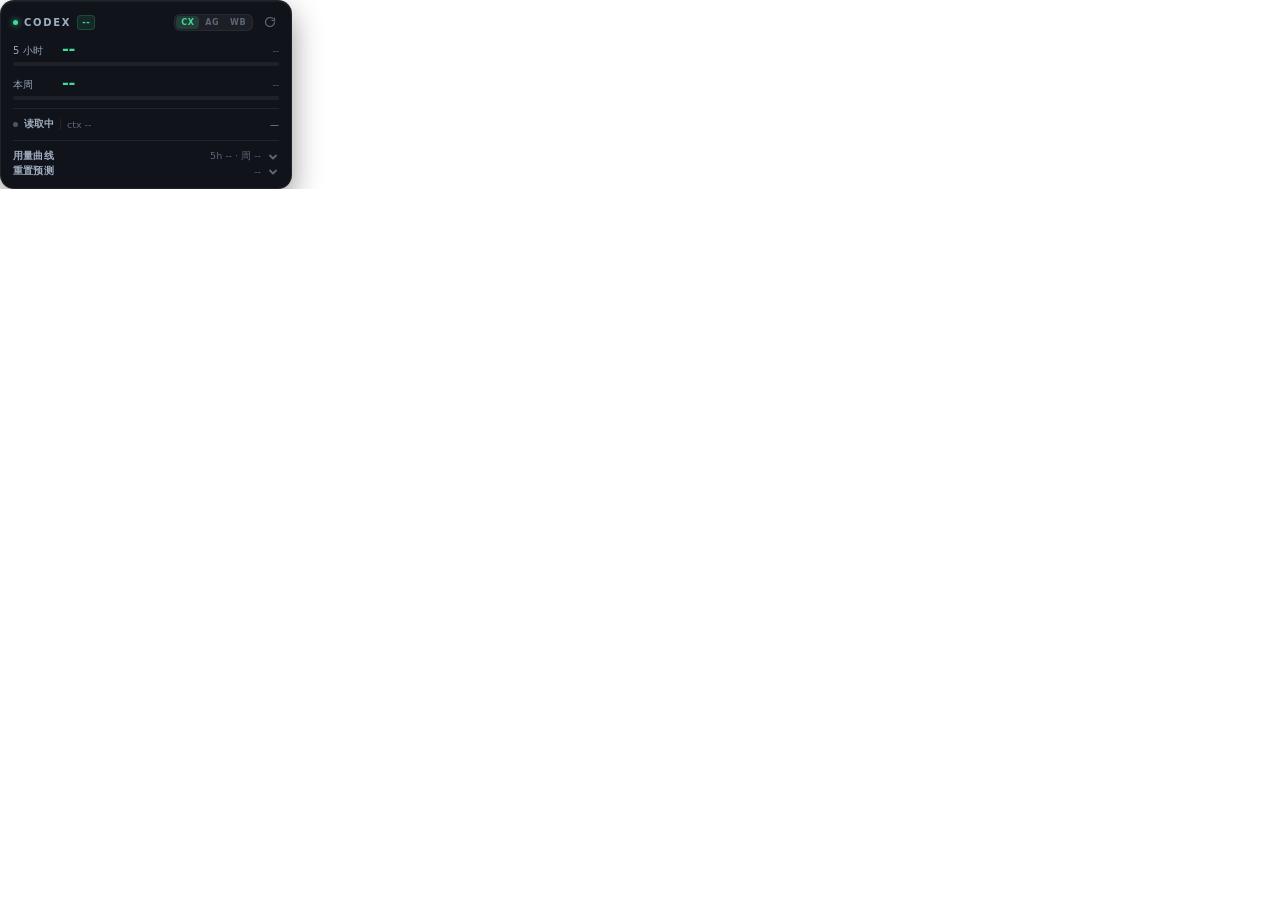
==== renderer/index.html @ 0ca50b6d "feat: initial open-source release of CodexPet desktop companion with multi-platform sync (Codex, Ant" ====
<!DOCTYPE html>
<html lang="zh-CN">
<head>
<meta charset="UTF-8" />
<title>Codex</title>
<link rel="stylesheet" href="style.css" />
</head>
<body>
<div class="app" id="app">

  <div class="donebar" id="doneBar" title="点击切到该 agent">
    <span class="dchk">
      <svg viewBox="0 0 12 12" width="8" height="8" fill="none" stroke="currentColor"
           stroke-width="2.2" stroke-linecap="round" stroke-linejoin="round">
        <path d="M2 6.4 L4.6 9 L10 3.2"/>
      </svg>
    </span>
    <span class="dtxt"><b id="dAgent">CODEX</b><i id="dLabel"></i></span>
    <span class="grow"></span>
    <span class="dmore" id="dMore"></span>
    <span class="dtime" id="dTime">完成</span>
  </div>

  <div class="head" id="drag">
    <span class="dot" id="dot"></span>
    <span class="name" id="brand">CODEX</span>
    <span class="plan" id="plan">PLUS</span>
    <span class="grow"></span>
    <div class="seg" id="seg">
      <button data-mode="codex" class="on">CX</button>
      <button data-mode="antigravity">AG</button>
      <button data-mode="workbuddy">WB</button>
    </div>
    <button class="ico" id="refresh" title="刷新">
      <svg viewBox="0 0 24 24" width="12" height="12" fill="none" stroke="currentColor" stroke-width="2.4" stroke-linecap="round">
        <path d="M21 12a9 9 0 1 1-3.2-6.9"/><path d="M21 4v5h-5"/>
      </svg>
    </button>
  </div>

  <!-- Codex -->
  <div id="viewCodex">
    <div class="metric">
      <div class="mline">
        <span class="lab">5 小时</span>
        <span class="val" id="v5">--</span>
        <span class="sub" id="r5">--</span>
      </div>
      <div class="track"><i id="b5"></i></div>
    </div>

    <div class="metric">
      <div class="mline">
        <span class="lab">本周</span>
        <span class="val" id="vw">--</span>
        <span class="sub" id="rw">--</span>
      </div>
      <div class="track"><i id="bw"></i></div>
    </div>

    <div class="hair"></div>

    <div class="sess">
      <span class="sdot" id="sdot"></span>
      <span class="sstate" id="sstate">读取中</span>
      <span class="sctx" id="sctx">ctx --</span>
      <span class="grow"></span>
      <span class="sname" id="sname">—</span>
    </div>

    <div class="hair"></div>

    <button class="fold" id="foldCurve">
      <span class="flab">用量曲线</span>
      <span class="fsum" id="csum">--</span>
      <svg class="chev" id="chev2" viewBox="0 0 12 12" width="12" height="12" fill="none"
           stroke="currentColor" stroke-width="1.8" stroke-linecap="round" stroke-linejoin="round">
        <path d="M3 4.5 L6 7.5 L9 4.5"/>
      </svg>
    </button>

    <div class="foldbody" id="curveBody">
      <div class="charts">
        <div class="chart">
          <div class="chead"><span>5 小时</span><b id="c5top">--</b></div>
          <canvas id="c5" class="spark"></canvas>
        </div>
        <div class="chart">
          <div class="chead"><span>本周</span><b id="cwtop">--</b></div>
          <canvas id="cw" class="spark"></canvas>
        </div>
      </div>
    </div>

    <button class="fold" id="fold">
      <span class="flab">重置预测</span>
      <span class="fsum" id="fsum">--</span>
      <svg class="chev" id="chev" viewBox="0 0 12 12" width="12" height="12" fill="none"
           stroke="currentColor" stroke-width="1.8" stroke-linecap="round" stroke-linejoin="round">
        <path d="M3 4.5 L6 7.5 L9 4.5"/>
      </svg>
    </button>

    <div class="foldbody" id="foldbody">
      <div class="fgrid">
        <div class="fcell"><b id="p24">--</b><i>24 小时</i></div>
        <div class="fcell"><b id="p48">--</b><i>48 小时</i></div>
        <div class="fcell"><b id="age">--</b><i>距上次重置</i></div>
      </div>
      <div class="fmeta" id="fmeta">数据加载中…</div>
      <div class="fhint" id="fhint"></div>
    </div>
  </div>

  <!-- Antigravity -->
  <div id="viewAg" class="hidden">
    <div id="agList"></div>
    <div class="agfoot" id="agFoot">读取中…</div>
  </div>

  <!-- WorkBuddy -->
  <div id="viewWb" class="hidden">
    <div class="wbmline">
      <span class="wblab">当前模型</span>
      <span class="wbmname" id="wbModel">--</span>
      <span class="grow"></span>
      <span class="wbmmeta" id="wbModelSub"></span>
    </div>
    <div class="metric">
      <div class="mline">
        <span class="lab">今日</span>
        <span class="val wb" id="wbToday">--</span>
        <span class="sub" id="wbTodayReq">--</span>
      </div>
    </div>
    <div class="metric">
      <div class="mline">
        <span class="lab">近 7 天</span>
        <span class="val wb" id="wbWeek">--</span>
        <span class="sub" id="wbWeekReq">--</span>
      </div>
    </div>

    <div class="charts wbcharts">
      <div class="chart">
        <div class="chead"><span>今日每小时</span><b id="wbHTop">--</b></div>
        <canvas id="wbH" class="spark"></canvas>
      </div>
      <div class="chart">
        <div class="chead"><span>近 7 天</span><b id="wbDTop">--</b></div>
        <canvas id="wbD" class="spark"></canvas>
      </div>
    </div>

    <div class="agfoot">
      <span id="wbSess">--</span>
      <span id="wbLast">--</span>
    </div>
  </div>

</div>
<script src="bridge.js"></script>
<script src="app.js"></script>
</body>
</html>
---- renderer/style.css ----
* { margin: 0; padding: 0; box-sizing: border-box; }

:root {
  --green: #3ddc97;
  --amber: #ffb648;
  --red: #ff5c72;
  --text: #e8eef6;
  --muted: #77839a;
  --dim: #5b6679;
  --line: rgba(255, 255, 255, 0.07);
  --card: #10131a;
}

html, body {
  width: 100%;
  background: transparent;
  overflow: hidden;
  font-family: "Segoe UI", "Microsoft YaHei", system-ui, sans-serif;
  -webkit-font-smoothing: antialiased;
  user-select: none;
}

.app {
  position: relative;
  width: 292px;
  border-radius: 14px;
  background: var(--card);
  border: 1px solid var(--line);
  box-shadow: 0 12px 30px rgba(0, 0, 0, 0.42), inset 0 1px 0 rgba(255, 255, 255, 0.05);
  padding: 10px 12px 9px;
  color: var(--text);
  overflow: hidden;
  animation: fade 0.25s ease;
}
@keyframes fade { from { opacity: 0; } to { opacity: 1; } }

/* ---------- 完成提示条 ---------- */
.donebar {
  display: flex;
  align-items: center;
  gap: 5px;
  height: 0;
  opacity: 0;
  overflow: hidden;
  margin-bottom: 0;
  border-radius: 6px;
  padding: 0 5px;
  background: rgba(255, 255, 255, 0.045);
  border: 1px solid transparent;
  cursor: pointer;
  transition: height 0.26s cubic-bezier(0.22, 1, 0.36, 1), opacity 0.2s ease,
              margin-bottom 0.26s, border-color 0.3s;
}
.donebar.show {
  height: 21px;
  opacity: 1;
  margin-bottom: 7px;
  border-color: rgba(255, 255, 255, 0.07);
  background: linear-gradient(90deg, rgba(255, 255, 255, 0.07), rgba(255, 255, 255, 0.025));
}
.donebar .dchk {
  flex: none;
  width: 12px; height: 12px;
  border-radius: 50%;
  display: grid;
  place-items: center;
  color: var(--dc, #3ddc97);
  border: 1px solid var(--dc, #3ddc97);
  box-shadow: 0 0 6px -1px var(--dc, #3ddc97);
}
.donebar.in .dchk { animation: chkpop 0.9s cubic-bezier(0.22, 1.4, 0.36, 1); }
@keyframes chkpop {
  0% { transform: scale(0.5); box-shadow: 0 0 0 0 var(--dc); }
  55% { transform: scale(1.14); box-shadow: 0 0 10px 2px var(--dc); }
  100% { transform: scale(1); box-shadow: 0 0 6px -1px var(--dc); }
}
.donebar .dtxt {
  display: flex;
  align-items: baseline;
  gap: 4px;
  overflow: hidden;
  white-space: nowrap;
  max-width: 216px;
}
.donebar .dtxt b {
  font-size: 8.5px;
  font-weight: 700;
  letter-spacing: 0.7px;
  color: var(--dc, #3ddc97);
}
.donebar .dtxt i {
  font-style: normal;
  font-size: 9px;
  color: #93a2b8;
  overflow: hidden;
  text-overflow: ellipsis;
}
.donebar .dmore {
  font-size: 8px;
  font-weight: 700;
  color: var(--dim);
  background: rgba(255, 255, 255, 0.07);
  border-radius: 4px;
  padding: 0 3px;
  line-height: 11px;
}
.donebar .dtime {
  flex: none;
  font-size: 8px;
  color: var(--dim);
  letter-spacing: 0.3px;
}

/* 卡片随 agent 颜色闪一下（内发光，圆角外沿不会被裁掉） */
.app.flash { animation: cardflash 1.5s ease-out; }
@keyframes cardflash {
  0% {
    box-shadow: inset 0 0 0 1.5px var(--fc),
                inset 0 0 26px -6px var(--fc),
                0 12px 30px rgba(0, 0, 0, 0.42);
  }
  100% {
    box-shadow: inset 0 0 0 1.5px rgba(255, 255, 255, 0),
                inset 0 0 26px -6px rgba(255, 255, 255, 0),
                0 12px 30px rgba(0, 0, 0, 0.42);
  }
}

/* ---------- 头部 ---------- */
.head {
  display: flex;
  align-items: center;
  gap: 6px;
  height: 18px;
  margin-bottom: 8px;
  cursor: grab;
}
.head:active { cursor: grabbing; }

.dot {
  width: 5px; height: 5px;
  border-radius: 50%;
  background: var(--green);
  box-shadow: 0 0 6px var(--green);
  transition: background 0.4s, box-shadow 0.4s;
}
.name {
  font-size: 10px;
  font-weight: 700;
  letter-spacing: 1.7px;
  color: #9fadc2;
}
.plan {
  font-size: 8.5px;
  font-weight: 700;
  letter-spacing: 0.5px;
  color: var(--green);
  background: rgba(61, 220, 151, 0.1);
  border: 1px solid rgba(61, 220, 151, 0.2);
  padding: 0 4px;
  border-radius: 4px;
  line-height: 13px;
  text-transform: uppercase;
}
.grow { flex: 1; }

.ico {
  width: 18px; height: 18px;
  display: grid;
  place-items: center;
  background: transparent;
  border: none;
  border-radius: 5px;
  color: var(--dim);
  cursor: pointer;
  transition: color 0.2s, background 0.2s;
}
.ico:hover { color: #d5dfec; background: rgba(255, 255, 255, 0.07); }
.ico.spin svg { animation: spin 0.8s linear infinite; }
@keyframes spin { to { transform: rotate(360deg); } }

/* ---------- 额度 ---------- */
.metric { margin-bottom: 7px; }

.mline {
  display: flex;
  align-items: baseline;
  gap: 7px;
  margin-bottom: 4px;
}
.lab {
  font-size: 10px;
  color: #98a5ba;
  letter-spacing: 0.2px;
  width: 42px;
}
.val {
  font-size: 16.5px;
  font-weight: 700;
  letter-spacing: -0.3px;
  font-variant-numeric: tabular-nums;
  min-width: 42px;
  color: var(--green);
  transition: color 0.4s;
}
.val small { font-size: 9.5px; font-weight: 600; color: var(--dim); margin-left: 1px; }
.sub {
  flex: 1;
  text-align: right;
  font-size: 9px;
  color: var(--dim);
  font-variant-numeric: tabular-nums;
}

.track {
  height: 4px;
  border-radius: 2px;
  background: rgba(255, 255, 255, 0.06);
  overflow: hidden;
}
.track i {
  display: block;
  height: 100%;
  width: 0%;
  border-radius: 2px;
  background: var(--green);
  transition: width 0.8s cubic-bezier(0.22, 1, 0.36, 1), background 0.4s;
}
.track i.warn { background: var(--amber); }
.track i.crit { background: var(--red); }

/* ---------- 分隔 ---------- */
.hair {
  height: 1px;
  background: var(--line);
  margin: 8px 0;
}

/* ---------- 会话 ---------- */
.sess {
  display: flex;
  align-items: center;
  gap: 6px;
  height: 15px;
  font-size: 9.5px;
}
.sdot {
  width: 5px; height: 5px;
  border-radius: 50%;
  background: #4a5568;
  flex: none;
}
.sdot.on {
  background: var(--green);
  box-shadow: 0 0 6px var(--green);
  animation: pulse 1.6s ease-in-out infinite;
}
@keyframes pulse { 0%, 100% { opacity: 1; } 50% { opacity: 0.45; } }

.sstate { color: #a4b1c5; font-weight: 600; }
.sctx {
  color: var(--dim);
  font-variant-numeric: tabular-nums;
  border-left: 1px solid var(--line);
  padding-left: 6px;
}
.sname {
  color: #93a2b8;
  font-size: 9px;
  max-width: 176px;
  overflow: hidden;
  text-overflow: ellipsis;
  white-space: nowrap;
}
.sname .smain { color: #8b9ab0; }
.sname .ssep { color: #47515f; }
.sname .ssub { color: #6a7a90; }
/* 运行中：高亮绿色；空闲：灰蓝 */
.sname .smain.on { color: var(--green); text-shadow: 0 0 8px rgba(61, 220, 151, 0.4); animation: pulse 1.8s ease-in-out infinite; }
.sname .ssub.on { color: #6ea8ff; text-shadow: 0 0 8px rgba(110, 168, 255, 0.4); animation: pulse 1.8s ease-in-out infinite; }

/* ---------- 折叠区 ---------- */
.fold {
  display: flex;
  align-items: center;
  gap: 6px;
  width: 100%;
  background: transparent;
  border: none;
  padding: 0;
  height: 15px;
  color: var(--text);
  cursor: pointer;
  font-family: inherit;
}
.fold .flab {
  font-size: 9.5px;
  color: #a4b1c5;
  font-weight: 600;
  letter-spacing: 0.2px;
}
.fsum {
  flex: 1;
  text-align: right;
  font-size: 9.5px;
  color: var(--dim);
  font-variant-numeric: tabular-nums;
}
.chev {
  color: var(--dim);
  transition: transform 0.25s ease;
}
.chev.open { transform: rotate(180deg); }

.foldbody {
  display: none;
  padding-top: 9px;
}
.foldbody.open { display: block; }

.fgrid {
  display: flex;
  gap: 6px;
  margin-bottom: 7px;
}.fcell {
  flex: 1;
  background: rgba(255, 255, 255, 0.035);
  border: 1px solid var(--line);
  border-radius: 7px;
  padding: 5px 0 4px;
  text-align: center;
}
.fcell b {
  display: block;
  font-size: 15px;
  font-weight: 700;
  color: var(--amber);
  font-variant-numeric: tabular-nums;
  letter-spacing: -0.2px;
  line-height: 17px;
}
.fcell i {
  display: block;
  font-style: normal;
  font-size: 8px;
  color: var(--dim);
  letter-spacing: 0.2px;
}

.fmeta {
  font-size: 8.5px;
  color: var(--dim);
  line-height: 13px;
  font-variant-numeric: tabular-nums;
}
.fhint {
  font-size: 8.5px;
  color: #6d7a8e;
  line-height: 13px;
  margin-top: 2px;
  display: none;
}
.fhint.show { display: block; }

/* ---------- 模式切换 ---------- */
.seg {
  display: flex;
  align-items: center;
  gap: 1px;
  padding: 1px;
  border-radius: 6px;
  background: rgba(255, 255, 255, 0.05);
  border: 1px solid rgba(255, 255, 255, 0.06);
  margin-right: 2px;
}
.seg button {
  position: relative;
  border: none;
  background: transparent;
  color: #5b6679;
  font-family: inherit;
  font-size: 8px;
  font-weight: 700;
  letter-spacing: 0.5px;
  line-height: 11px;
  padding: 1px 5px;
  border-radius: 4px;
  cursor: pointer;
  transition: color 0.18s, background 0.18s;
}
.seg button:hover { color: #9aa8ba; }
.seg button.on {
  background: rgba(61, 220, 151, 0.16);
  color: var(--green);
}
body.ag .seg button.on {
  background: rgba(91, 157, 255, 0.18);
  color: #5b9dff;
}
body.ag .plan {
  color: #5b9dff;
  background: rgba(91, 157, 255, 0.1);
  border-color: rgba(91, 157, 255, 0.22);
}
body.ag .dot {
  background: #5b9dff;
  box-shadow: 0 0 6px #5b9dff;
}

.hidden { display: none !important; }

/* ---------- Antigravity ---------- */
#viewAg .metric { margin-bottom: 8px; }

.mline.ag {
  gap: 0;
  margin-bottom: 5px;
}
.agname {
  width: auto;
  flex: 0 1 auto;
  max-width: 122px;
  overflow: hidden;
  text-overflow: ellipsis;
  white-space: nowrap;
  font-size: 10px;
  color: #a9b6ca;
}
.agval {
  font-size: 13.5px;
  min-width: 34px;
  text-align: right;
  margin-left: 4px;
}
.agval small { font-size: 9px; }
.agsub {
  flex: none;
  width: 58px;
  text-align: right;
  font-size: 8.5px;
  margin-left: 2px;
}
/* 分组标题：Gemini / Claude 与 GPT */
.aggrp { margin-bottom: 9px; }
.aggrp:last-child { margin-bottom: 2px; }
.aggh {
  font-size: 8.5px;
  letter-spacing: 0.6px;
  text-transform: uppercase;
  color: #5d6b80;
  margin-bottom: 3px;
  overflow: hidden;
  text-overflow: ellipsis;
  white-space: nowrap;
}
.aggrp .mline.ag { margin-bottom: 3px; }
.aggrp .lab.agname { width: 16px; max-width: 16px; }

#viewAg .track i { background: #5b9dff; }
#viewAg .track i.warn { background: var(--amber); }
#viewAg .track i.crit { background: var(--red); }

.agfoot {
  margin-top: 2px;
  padding-top: 7px;
  border-top: 1px solid var(--line);
  font-size: 8.5px;
  color: var(--dim);
  font-variant-numeric: tabular-nums;
  display: flex;
  justify-content: space-between;
  gap: 8px;
}
.agfoot b { color: #8f9db2; font-weight: 600; }
.agerr {
  font-size: 9.5px;
  color: #7b8798;
  line-height: 15px;
  padding: 16px 2px 0;
}
.agerr span { color: #5b9dff; }

/* ---------- 曲线 ---------- */
.charts {
  display: flex;
  gap: 6px;
  margin: 2px 0 1px;
}
.chart {
  flex: 1;
  min-width: 0;
  background: rgba(255, 255, 255, 0.032);
  border: 1px solid var(--line);
  border-radius: 8px;
  padding: 4px 5px 3px;
}
.chead {
  display: flex;
  justify-content: space-between;
  align-items: baseline;
  font-size: 8px;
  color: var(--dim);
  letter-spacing: 0.2px;
  margin-bottom: 2px;
}
.chead b {
  font-size: 8.5px;
  font-weight: 600;
  color: #9aa8ba;
  font-variant-numeric: tabular-nums;
}
canvas.spark {
  display: block;
  width: 100%;
  height: 34px;
}

/* ---------- WorkBuddy ---------- */
.wbcharts { margin-top: 3px; }
.val.wb { color: #a78bfa; }
body.wb .plan {
  color: #a78bfa;
  background: rgba(167, 139, 250, 0.1);
  border-color: rgba(167, 139, 250, 0.22);
}
body.wb .dot {
  background: #a78bfa;
  box-shadow: 0 0 6px #a78bfa;
}
body.wb .seg button.on {
  background: rgba(167, 139, 250, 0.18);
  color: #a78bfa;
}
body.wb #viewWb .metric { margin-bottom: 6px; }
body.wb .name { letter-spacing: 0.9px; font-size: 9.5px; }

/* ---------- WorkBuddy 当前模型 ---------- */
.wbmline {
  display: flex;
  align-items: baseline;
  gap: 6px;
  margin-bottom: 8px;
  padding-bottom: 7px;
  border-bottom: 1px solid var(--line);
}
.wblab {
  font-size: 9px;
  color: #7b8798;
  letter-spacing: 0.3px;
}
.wbmname {
  font-size: 11px;
  font-weight: 600;
  color: #9aa7bb;
  max-width: 150px;
  overflow: hidden;
  text-overflow: ellipsis;
  white-space: nowrap;
}
.wbmname.on {
  color: var(--green);
  text-shadow: 0 0 8px rgba(61, 220, 151, 0.35);
  animation: pulse 1.8s ease-in-out infinite;
}
.wbmmeta {
  font-size: 8.5px;
  color: var(--dim);
  white-space: nowrap;
}
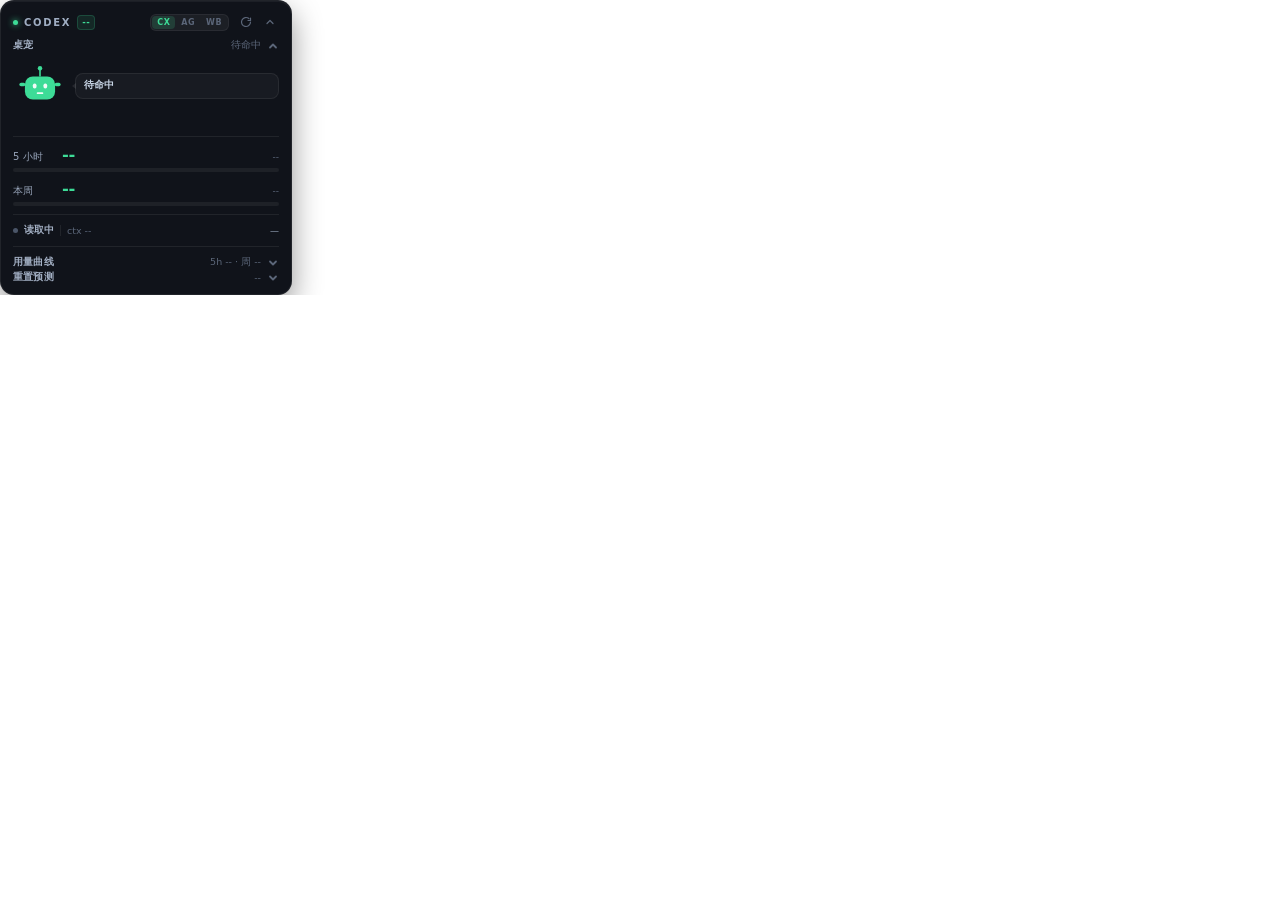
==== commit eb0d594c: "feat: add interactive pet robot, activity heatmap, monthly token trends, and dark menu - Add SVG des" ====
--- a/renderer/index.html
+++ b/renderer/index.html
@@ -8,7 +8,7 @@
 <body>
 <div class="app" id="app">
 
-  <div class="donebar" id="doneBar" title="点击切到该 agent">
+  <div class="donebar" id="doneBar" title="单击切到该 agent · 双击打开会话文件">
     <span class="dchk">
       <svg viewBox="0 0 12 12" width="8" height="8" fill="none" stroke="currentColor"
            stroke-width="2.2" stroke-linecap="round" stroke-linejoin="round">
@@ -25,6 +25,7 @@
     <span class="dot" id="dot"></span>
     <span class="name" id="brand">CODEX</span>
     <span class="plan" id="plan">PLUS</span>
+    <span class="csum2" id="csum2"></span>
     <span class="grow"></span>
     <div class="seg" id="seg">
       <button data-mode="codex" class="on">CX</button>
@@ -36,7 +37,59 @@
         <path d="M21 12a9 9 0 1 1-3.2-6.9"/><path d="M21 4v5h-5"/>
       </svg>
     </button>
-  </div>
+    <button class="ico" id="collapse" title="折叠 / 展开">
+      <svg viewBox="0 0 24 24" width="12" height="12" fill="none" stroke="currentColor" stroke-width="2.4" stroke-linecap="round" stroke-linejoin="round">
+        <path d="M6 15l6-6 6 6"/>
+      </svg>
+    </button>
+  </div>
+
+  <!-- 桌宠小人（可以折叠） -->
+  <button class="fold petfold" id="foldPet">
+    <span class="flab">桌宠</span>
+    <span class="fsum" id="petSum">待命</span>
+    <svg class="chev" id="chevPet" viewBox="0 0 12 12" width="12" height="12" fill="none"
+         stroke="currentColor" stroke-width="1.8" stroke-linecap="round" stroke-linejoin="round">
+      <path d="M3 4.5 L6 7.5 L9 4.5"/>
+    </svg>
+  </button>
+  <div class="foldbody open petbody" id="petBody">
+  <div class="petstrip" id="petStrip" data-state="idle" title="点我一下">
+    <svg class="petsvg" viewBox="0 0 68 62" aria-hidden="true">
+      <g class="pbob">
+        <line class="pwire" x1="34" y1="19" x2="34" y2="11"/>
+        <circle class="ptip" cx="34" cy="8.6" r="2.8"/>
+        <rect class="pbody" x="15" y="19" width="38" height="29" rx="10"/>
+
+        <rect class="peye" x="25" y="28" width="4.6" height="6" rx="2.2"/>
+        <rect class="peye" x="38.4" y="28" width="4.6" height="6" rx="2.2"/>
+        <path class="pmouth" d="M31 40 h6"/>
+        <path class="psmile" d="M30 39 q4 4.4 8 0"/>
+        <path class="psad" d="M24.4 28 l3.6 3 l-3.6 3"/>
+        <path class="psad" d="M43.6 28 l-3.6 3 l3.6 3"/>
+        <circle class="pblush" cx="23.6" cy="36.4" r="2.7"/>
+        <circle class="pblush" cx="44.4" cy="36.4" r="2.7"/>
+
+        <rect class="parm al" x="8" y="27" width="7.5" height="4.4" rx="2.2"/>
+        <rect class="parm ar" x="52.5" y="27" width="7.5" height="4.4" rx="2.2"/>
+        <rect class="pkeys" x="20" y="50" width="28" height="4" rx="2"/>
+
+        <path class="psweat" d="M50.5 12.5 q4.4 6.6 0 9 q-4.4 -2.4 0 -9"/>
+        <circle class="pbadge" cx="53" cy="13" r="7"/>
+        <path class="ptick" d="M50 13 l2.4 2.6 l4.4 -5.2"/>
+      </g>
+    </svg>
+    <!-- 深夜打瞌睡时头顶冒的 zzz -->
+    <span class="pzzz" aria-hidden="true"><i>z</i><i>z</i><i>z</i></span>
+    <!-- 连续工作两小时递的咖啡 -->
+    <span class="pcup" aria-hidden="true"><i class="psteam"></i></span>
+    <div class="pettalk">
+      <b id="petSay">待命</b>
+      <span id="petSub"></span>
+    </div>
+  </div>
+  </div>
+  <div class="hair"></div>
 
   <!-- Codex -->
   <div id="viewCodex">
@@ -68,6 +121,8 @@
       <span class="sname" id="sname">—</span>
     </div>
 
+    <div class="skillrow" id="skCodex"></div>
+
     <div class="hair"></div>
 
     <button class="fold" id="foldCurve">
@@ -85,9 +140,43 @@
           <div class="chead"><span>5 小时</span><b id="c5top">--</b></div>
           <canvas id="c5" class="spark"></canvas>
         </div>
-        <div class="chart">
-          <div class="chead"><span>本周</span><b id="cwtop">--</b></div>
+        <div class="chart" title="本周从周一 09:00 起算">
+          <div class="chead"><span>本周·周一9点</span><b id="cwtop">--</b></div>
           <canvas id="cw" class="spark"></canvas>
+        </div>
+      </div>
+      <button class="fold sub" id="foldMonth">
+        <span class="flab">本月 Token</span>
+        <span class="fsum" id="mosum">--</span>
+        <svg class="chev" id="chev3" viewBox="0 0 12 12" width="12" height="12" fill="none"
+             stroke="currentColor" stroke-width="1.8" stroke-linecap="round" stroke-linejoin="round">
+          <path d="M3 4.5 L6 7.5 L9 4.5"/>
+        </svg>
+      </button>
+      <div class="foldbody sub" id="monthBody">
+        <div class="chart" title="每月 5 号起累计用掉的 token">
+          <div class="chead"><span>本月·5 号起 Token</span><b id="cmotop">--</b></div>
+          <canvas id="cmo" class="spark"></canvas>
+        </div>
+      </div>
+
+      <button class="fold sub" id="foldHeat">
+        <span class="flab">活跃热力图</span>
+        <span class="fsum" id="heatsum">--</span>
+        <svg class="chev" id="chev4" viewBox="0 0 12 12" width="12" height="12" fill="none"
+             stroke="currentColor" stroke-width="1.8" stroke-linecap="round" stroke-linejoin="round">
+          <path d="M3 4.5 L6 7.5 L9 4.5"/>
+        </svg>
+      </button>
+      <div class="foldbody sub" id="heatBody">
+        <div class="heatwrap">
+          <div class="heat" id="heat"></div>
+          <div class="heataxis"><span id="heatFrom">--</span><span>每列一天 · 每行一小时</span><span id="heatTo">--</span></div>
+        </div>
+        <div class="heatfoot">
+          <span id="heatPeak">--</span>
+          <span class="grow"></span>
+          <span id="heatTotal">--</span>
         </div>
       </div>
     </div>
@@ -126,6 +215,7 @@
       <span class="grow"></span>
       <span class="wbmmeta" id="wbModelSub"></span>
     </div>
+    <div class="skillrow" id="skWb"></div>
     <div class="metric">
       <div class="mline">
         <span class="lab">今日</span>
--- a/renderer/style.css
+++ b/renderer/style.css
@@ -279,6 +279,39 @@
 .sname .smain.on { color: var(--green); text-shadow: 0 0 8px rgba(61, 220, 151, 0.4); animation: pulse 1.8s ease-in-out infinite; }
 .sname .ssub.on { color: #6ea8ff; text-shadow: 0 0 8px rgba(110, 168, 255, 0.4); animation: pulse 1.8s ease-in-out infinite; }
 
+/* ---------- 本次对话用到的 skill ---------- */
+.skillrow {
+  display: flex;
+  align-items: center;
+  gap: 4px;
+  margin-top: 5px;
+  overflow: hidden;
+  flex-wrap: nowrap;
+}
+.skillrow:empty { display: none; }
+.skillrow .sklab {
+  font-size: 8px;
+  color: var(--dim);
+  letter-spacing: 0.4px;
+  flex: none;
+}
+.skchip {
+  font-size: 8.5px;
+  line-height: 13px;
+  padding: 0 5px;
+  border-radius: 4px;
+  color: #b9c8dc;
+  background: rgba(255, 255, 255, 0.055);
+  border: 1px solid rgba(255, 255, 255, 0.08);
+  max-width: 120px;
+  overflow: hidden;
+  text-overflow: ellipsis;
+  white-space: nowrap;
+  flex: none;
+}
+.skchip:first-of-type { color: #cfe6ff; border-color: rgba(110, 168, 255, 0.24); background: rgba(110, 168, 255, 0.1); }
+.skillrow .skmore { font-size: 8px; color: var(--dim); flex: none; }
+
 /* ---------- 折叠区 ---------- */
 .fold {
   display: flex;
@@ -317,6 +350,12 @@
   padding-top: 9px;
 }
 .foldbody.open { display: block; }
+
+/* 曲线里的二级折叠（本月累计） */
+.fold.sub { height: 14px; margin-top: 7px; }
+.fold.sub .flab { font-size: 9px; color: #93a2b8; }
+.fold.sub .fsum { font-size: 9px; }
+.foldbody.sub { padding-top: 5px; }
 
 .fgrid {
   display: flex;
@@ -486,6 +525,7 @@
   gap: 6px;
   margin: 2px 0 1px;
 }
+.charts + .charts { margin-top: 4px; }
 .chart {
   flex: 1;
   min-width: 0;
@@ -502,7 +542,17 @@
   color: var(--dim);
   letter-spacing: 0.2px;
   margin-bottom: 2px;
-}
+  gap: 4px;
+}
+.chead span {
+  overflow: hidden;
+  text-overflow: ellipsis;
+  white-space: nowrap;
+  transition: opacity 0.12s ease;
+}
+/* 悬停看细节时右侧要写「周四 09:34 · 剩 85%」，左边的周期标签缩成主词后留点呼吸 */
+.chead.hoving span { opacity: 0.8; letter-spacing: 0; }
+.chead b { flex: none; }
 .chead b {
   font-size: 8.5px;
   font-weight: 600;
@@ -567,3 +617,327 @@
   color: var(--dim);
   white-space: nowrap;
 }
+
+/* ---------- 整卡折叠（只留一条） ---------- */
+.csum2 {
+  display: none;
+  align-items: center;
+  gap: 5px;
+  font-size: 8.5px;
+  color: var(--dim);
+  font-variant-numeric: tabular-nums;
+  margin-left: 2px;
+  white-space: nowrap;
+}
+.csum2 .cq { display: inline-flex; align-items: baseline; gap: 2px; }
+.csum2 .cq em { font-style: normal; color: var(--dim); }
+.csum2 .cq b { font-weight: 700; color: #c8d5e6; }
+.csum2 .cqs { color: #39424f; }
+.app.collapsed { padding: 6px 10px; border-radius: 11px; }
+.app.collapsed > :not(.head) { display: none; }
+.app.collapsed .head { height: 14px; margin-bottom: 0; }
+.app.collapsed .seg,
+.app.collapsed #refresh { display: none; }
+.app.collapsed .csum2 { display: inline-flex; }
+.app.collapsed .plan { line-height: 12px; }
+#collapse svg { transition: transform 0.25s ease; }
+.app.collapsed #collapse svg { transform: rotate(180deg); }
+
+/* ---------- 桌宠小人 ---------- */
+.petfold { margin-top: -1px; }
+.petbody { padding-top: 4px; }
+#petBody.open { padding-bottom: 7px; }
+.petstrip {
+  position: relative;
+  display: flex;
+  align-items: center;
+  gap: 8px;
+  height: 58px;
+  margin: 0 0 6px;
+  --petc: #3ddc97;
+}
+.petsvg {
+  flex: none;
+  width: 54px;
+  height: 50px;
+  overflow: visible;
+}
+.pbody, .ptip { fill: var(--petc); transition: fill 0.35s ease; }
+.pwire { stroke: var(--petc); stroke-width: 2; fill: none; transition: stroke 0.35s ease; }
+.peye { fill: #f2fbf7; transform-box: fill-box; transform-origin: center; animation: petBlink 6.4s infinite; }
+.pmouth, .psmile, .psad {
+  fill: none; stroke: #f2fbf7; stroke-width: 2.2;
+  stroke-linecap: round; stroke-linejoin: round;
+}
+.psmile, .psad { opacity: 0; }
+.parm { fill: var(--petc); transform-box: fill-box; transition: transform 0.28s ease; }
+.parm.al { transform-origin: 100% 50%; }
+.parm.ar { transform-origin: 0% 50%; }
+.pkeys { fill: #5f6c7e; opacity: 0; }
+.psweat { fill: #85b7eb; opacity: 0; }
+.pbadge { fill: #4ee0a0; opacity: 0; }
+.ptick { fill: none; stroke: #101620; stroke-width: 2.2; stroke-linecap: round; stroke-linejoin: round; opacity: 0; }
+.pbob { transform-origin: 50% 100%; animation: petBreathe 3.6s ease-in-out infinite; }
+
+.pettalk {
+  flex: 1;
+  min-width: 0;
+  display: flex;
+  flex-direction: column;
+  gap: 1px;
+  padding: 5px 8px;
+  border-radius: 8px;
+  background: rgba(255, 255, 255, 0.035);
+  border: 1px solid var(--line);
+  position: relative;
+}
+.pettalk::before {
+  content: '';
+  position: absolute;
+  left: -4px; top: 50%;
+  margin-top: -3px;
+  border-top: 3px solid transparent;
+  border-bottom: 3px solid transparent;
+  border-right: 4px solid rgba(255, 255, 255, 0.09);
+}
+.pettalk b {
+  font-size: 9.5px;
+  font-weight: 600;
+  color: #c8d5e6;
+  letter-spacing: 0.2px;
+}
+.pettalk span {
+  font-size: 8.5px;
+  color: var(--dim);
+  white-space: nowrap;
+  overflow: hidden;
+  text-overflow: ellipsis;
+}
+
+.petstrip[data-accent="antigravity"] { --petc: #5b9dff; }
+.petstrip[data-accent="workbuddy"] { --petc: #a78bfa; }
+.petstrip[data-state="work"] { --petc: #3ddc97; }
+.petstrip[data-state="work"] .pkeys { opacity: 1; }
+.petstrip[data-state="work"] .parm.al { animation: petTypeL 0.34s ease-in-out infinite alternate; }
+.petstrip[data-state="work"] .parm.ar { animation: petTypeR 0.34s ease-in-out infinite alternate; }
+.petstrip[data-state="work"] .pbob { animation: petBob 0.6s ease-in-out infinite alternate; }
+.petstrip[data-state="work"] .pettalk b { color: #8fe9bf; }
+
+/* 状态色要盖住 accent 色：写在同一层，靠顺序取胜 */
+.petstrip[data-state="done"] { --petc: #4ee0a0; }
+.petstrip[data-state="done"] .pmouth { opacity: 0; }
+.petstrip[data-state="done"] .psmile { opacity: 1; }
+.petstrip[data-state="done"] .pbadge,
+.petstrip[data-state="done"] .ptick { opacity: 1; }
+.petstrip[data-state="done"] .parm.al { transform: rotate(58deg); }
+.petstrip[data-state="done"] .parm.ar { transform: rotate(-58deg); }
+.petstrip[data-state="done"] .pbob { animation: petHop 0.85s cubic-bezier(0.28, 1.3, 0.5, 1); }
+.petstrip[data-state="done"] .pettalk b { color: #4ee0a0; }
+
+.petstrip[data-state="low"] { --petc: #ff5c72; }
+.petstrip[data-state="low"] .pmouth { opacity: 0; }
+.petstrip[data-state="low"] .psad { opacity: 1; }
+.petstrip[data-state="low"] .psweat { opacity: 1; }
+.petstrip[data-state="low"] .peye { opacity: 0; animation: none; }
+.petstrip[data-state="low"] .pbob { animation: petShiver 0.42s ease-in-out infinite; }
+.petstrip[data-state="low"] .pettalk { border-color: rgba(255, 92, 114, 0.28); }
+.petstrip[data-state="low"] .pettalk b { color: #ff8a9a; }
+
+/* 额度 < 10%：蹲下抱头，不用看数字也知道不行了 */
+.pblush { fill: #ff8fb8; opacity: 0; transition: opacity 0.25s ease; }
+.petstrip[data-state="hug"] { --petc: #ff5c72; }
+.petstrip[data-state="hug"] .peye { opacity: 0; animation: none; }
+.petstrip[data-state="hug"] .pmouth { opacity: 0; }
+.petstrip[data-state="hug"] .psad { opacity: 1; }
+.petstrip[data-state="hug"] .psweat { opacity: 1; }
+.petstrip[data-state="hug"] .parm.al { transform: translate(10px, -14px) rotate(-26deg); }
+.petstrip[data-state="hug"] .parm.ar { transform: translate(-10px, -14px) rotate(26deg); }
+.petstrip[data-state="hug"] .pbob { animation: petCrouch 0.5s ease-in-out infinite alternate; }
+.petstrip[data-state="hug"] .pettalk { border-color: rgba(255, 92, 114, 0.3); }
+.petstrip[data-state="hug"] .pettalk b { color: #ff8a9a; }
+
+/* 双击摸头：脸红、眯眼笑、手抬起来捂脸 */
+.petstrip[data-state="shy"] { --petc: #ff9ec4; }
+.petstrip[data-state="shy"] .peye { opacity: 0; animation: none; }
+.petstrip[data-state="shy"] .pmouth { opacity: 0; }
+.petstrip[data-state="shy"] .psmile { opacity: 1; }
+.petstrip[data-state="shy"] .pblush { opacity: 1; }
+.petstrip[data-state="shy"] .parm.al { transform: rotate(-52deg); }
+.petstrip[data-state="shy"] .parm.ar { transform: rotate(52deg); }
+.petstrip[data-state="shy"] .pbob { animation: petWiggle 0.62s ease-in-out 2; }
+.petstrip[data-state="shy"] .pettalk { border-color: rgba(255, 158, 196, 0.3); }
+.petstrip[data-state="shy"] .pettalk b { color: #ffb3d0; }
+
+/* 凌晨还在跑：闭眼打瞌睡，头顶冒 zzz */
+.petstrip[data-state="sleep"] { --petc: #6f7f96; }
+.petstrip[data-state="sleep"] .peye { opacity: 0.55; animation: none; transform: scaleY(0.12); }
+.petstrip[data-state="sleep"] .pmouth { opacity: 1; }
+.petstrip[data-state="sleep"] .pbob { animation: petSleep 5.2s ease-in-out infinite; }
+.petstrip[data-state="sleep"] .pettalk b { color: #9fb0c6; }
+.pzzz,
+.pcup { position: absolute; pointer-events: none; }
+.pzzz { left: 33px; top: 0; width: 24px; height: 22px; opacity: 0; transition: opacity 0.3s ease; }
+.pzzz i {
+  position: absolute;
+  left: 0;
+  bottom: 0;
+  font-style: normal;
+  font-weight: 700;
+  font-size: 8px;
+  color: #a9c2e0;
+  opacity: 0;
+}
+.pzzz i:nth-child(2) { left: 5px; font-size: 10px; }
+.pzzz i:nth-child(3) { left: 12px; font-size: 13px; }
+.petstrip[data-state="sleep"] .pzzz { opacity: 1; }
+.petstrip[data-state="sleep"] .pzzz i { animation: petZzz 2.4s ease-in-out infinite; }
+.petstrip[data-state="sleep"] .pzzz i:nth-child(2) { animation-delay: 0.8s; }
+.petstrip[data-state="sleep"] .pzzz i:nth-child(3) { animation-delay: 1.6s; }
+
+/* 连续两小时：递一杯咖啡 */
+.pcup {
+  left: 45px;
+  top: 31px;
+  width: 10px;
+  height: 9px;
+  opacity: 0;
+  border: 1.4px solid #c9a06a;
+  border-top: none;
+  border-radius: 0 0 3px 3px;
+  background: linear-gradient(#6b4a2a, #43301e);
+  transition: opacity 0.3s ease;
+}
+.pcup::after {
+  content: '';
+  position: absolute;
+  right: -4.5px;
+  top: 1px;
+  width: 3.5px;
+  height: 5px;
+  border: 1.4px solid #c9a06a;
+  border-left: none;
+  border-radius: 0 3px 3px 0;
+}
+.psteam {
+  position: absolute;
+  left: 2.5px;
+  top: -8px;
+  width: 2px;
+  height: 6px;
+  border-radius: 1px;
+  background: rgba(200, 215, 230, 0.55);
+  opacity: 0;
+}
+.petstrip[data-state="coffee"] .pcup { opacity: 1; }
+.petstrip[data-state="coffee"] .psteam { animation: petSteam 1.5s ease-in-out infinite; }
+.petstrip[data-state="coffee"] .pmouth { opacity: 0; }
+.petstrip[data-state="coffee"] .psmile { opacity: 1; }
+.petstrip[data-state="coffee"] .parm.ar { transform: rotate(26deg) translateY(-2px); }
+.petstrip[data-state="coffee"] .pbob { animation: petHop 0.8s ease-out; }
+.petstrip[data-state="coffee"] .pettalk b { color: #e8c9a0; }
+
+@keyframes petCrouch {
+  from { transform: translateY(4.6px) scaleY(0.9); }
+  to { transform: translateY(6.2px) scaleY(0.87); }
+}
+@keyframes petWiggle {
+  0%, 100% { transform: rotate(0deg); }
+  30% { transform: rotate(-5deg); }
+  70% { transform: rotate(5deg); }
+}
+@keyframes petSleep {
+  0%, 100% { transform: translateY(0); }
+  50% { transform: translateY(2.6px); }
+}
+@keyframes petZzz {
+  0% { opacity: 0; transform: translate(0, 2px) scale(0.8); }
+  30% { opacity: 0.95; }
+  100% { opacity: 0; transform: translate(3px, -9px) scale(1.1); }
+}
+@keyframes petSteam {
+  0% { opacity: 0; transform: translateY(2px); }
+  40% { opacity: 0.75; }
+  100% { opacity: 0; transform: translateY(-5px); }
+}
+
+@keyframes petBreathe {
+  0%, 100% { transform: translateY(0); }
+  50% { transform: translateY(1.4px); }
+}
+@keyframes petBob {
+  from { transform: translateY(0); }
+  to { transform: translateY(1.8px); }
+}
+@keyframes petHop {
+  0% { transform: translateY(0); }
+  32% { transform: translateY(-7px); }
+  60% { transform: translateY(0.6px); }
+  76% { transform: translateY(-2.4px); }
+  100% { transform: translateY(0); }
+}
+@keyframes petShiver {
+  0%, 100% { transform: translateX(0); }
+  25% { transform: translateX(-0.8px); }
+  75% { transform: translateX(0.8px); }
+}
+@keyframes petTypeL {
+  from { transform: rotate(-38deg); }
+  to { transform: rotate(-54deg); }
+}
+@keyframes petTypeR {
+  from { transform: rotate(54deg); }
+  to { transform: rotate(38deg); }
+}
+@keyframes petBlink {
+  0%, 91%, 100% { transform: scaleY(1); }
+  93.5%, 96% { transform: scaleY(0.12); }
+}
+.app.collapsed .petstrip { display: none; }
+
+/* ---------- 活跃热力图 ---------- */
+.heatwrap {
+  padding: 5px 6px 4px;
+  background: rgba(255, 255, 255, 0.032);
+  border: 1px solid var(--line);
+  border-radius: 8px;
+}
+.heat {
+  display: grid;
+  grid-auto-flow: column;
+  grid-template-rows: repeat(24, 1fr);
+  grid-template-columns: repeat(30, 1fr);
+  gap: 1px;
+  height: 104px;
+}
+.heat i {
+  display: block;
+  border-radius: 1px;
+  background: rgba(255, 255, 255, 0.045);
+  transition: outline-color 0.12s;
+  outline: 1px solid transparent;
+}
+.heat i:hover { outline-color: rgba(255, 255, 255, 0.55); }
+.heatwait {
+  font-size: 8.5px;
+  color: var(--dim);
+  padding: 18px 0;
+  text-align: center;
+}
+.heataxis {
+  display: flex;
+  justify-content: space-between;
+  font-size: 7.5px;
+  color: #46505f;
+  margin-top: 3px;
+  letter-spacing: 0.2px;
+}
+.heatfoot {
+  display: flex;
+  align-items: baseline;
+  gap: 4px;
+  font-size: 8px;
+  color: var(--dim);
+  margin-top: 4px;
+  padding: 0 1px;
+  font-variant-numeric: tabular-nums;
+}
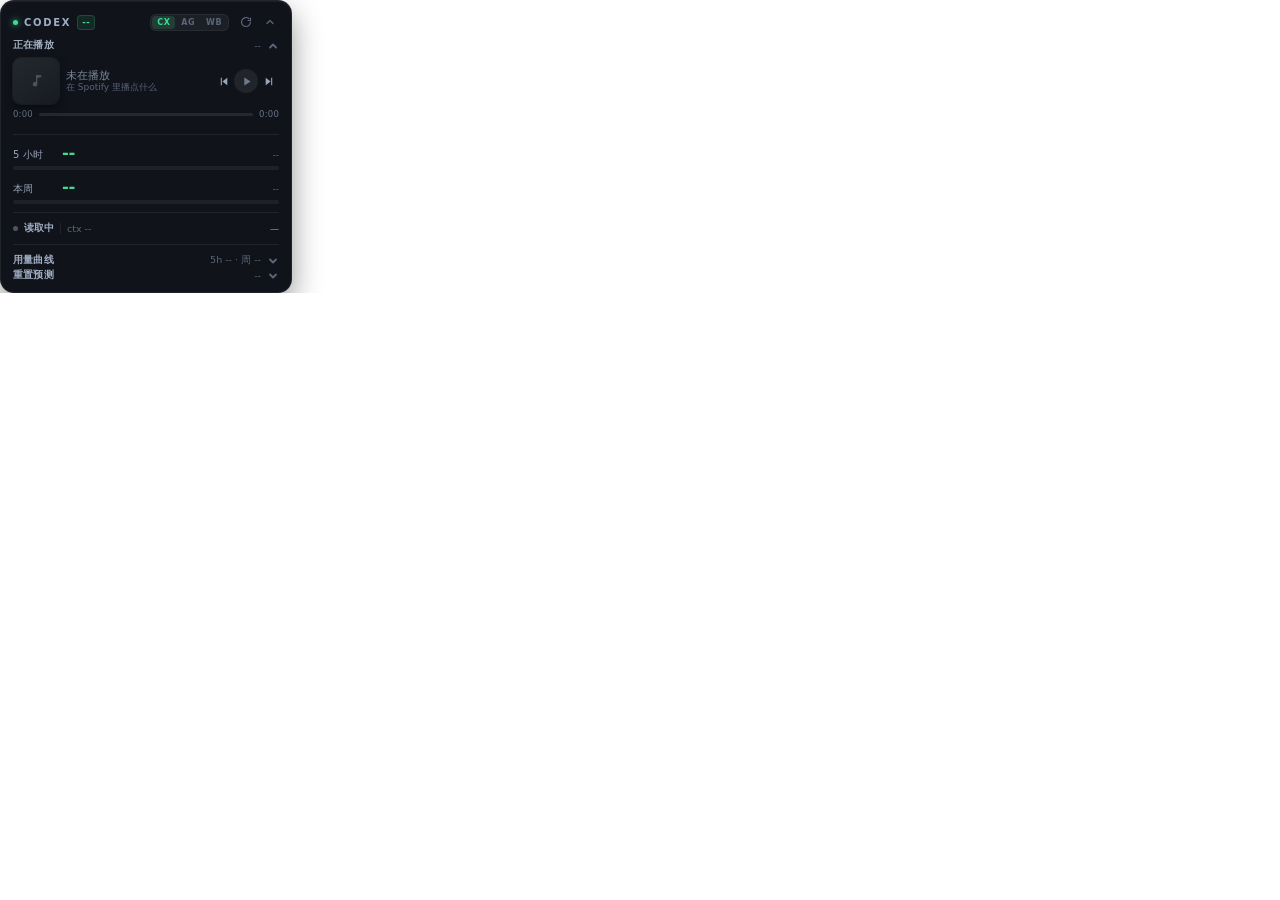
==== commit 9226ca94: "feat: add Spotify-style now playing card, GSMTC media controls, and token accounting enhancements (v" ====
--- a/renderer/index.html
+++ b/renderer/index.html
@@ -44,48 +44,65 @@
     </button>
   </div>
 
-  <!-- 桌宠小人（可以折叠） -->
+  <!-- 正在播放（系统媒体会话 / Spotify） -->
   <button class="fold petfold" id="foldPet">
-    <span class="flab">桌宠</span>
-    <span class="fsum" id="petSum">待命</span>
+    <span class="flab">正在播放</span>
+    <span class="fsum" id="npSum">--</span>
     <svg class="chev" id="chevPet" viewBox="0 0 12 12" width="12" height="12" fill="none"
          stroke="currentColor" stroke-width="1.8" stroke-linecap="round" stroke-linejoin="round">
       <path d="M3 4.5 L6 7.5 L9 4.5"/>
     </svg>
   </button>
   <div class="foldbody open petbody" id="petBody">
-  <div class="petstrip" id="petStrip" data-state="idle" title="点我一下">
-    <svg class="petsvg" viewBox="0 0 68 62" aria-hidden="true">
-      <g class="pbob">
-        <line class="pwire" x1="34" y1="19" x2="34" y2="11"/>
-        <circle class="ptip" cx="34" cy="8.6" r="2.8"/>
-        <rect class="pbody" x="15" y="19" width="38" height="29" rx="10"/>
-
-        <rect class="peye" x="25" y="28" width="4.6" height="6" rx="2.2"/>
-        <rect class="peye" x="38.4" y="28" width="4.6" height="6" rx="2.2"/>
-        <path class="pmouth" d="M31 40 h6"/>
-        <path class="psmile" d="M30 39 q4 4.4 8 0"/>
-        <path class="psad" d="M24.4 28 l3.6 3 l-3.6 3"/>
-        <path class="psad" d="M43.6 28 l-3.6 3 l3.6 3"/>
-        <circle class="pblush" cx="23.6" cy="36.4" r="2.7"/>
-        <circle class="pblush" cx="44.4" cy="36.4" r="2.7"/>
-
-        <rect class="parm al" x="8" y="27" width="7.5" height="4.4" rx="2.2"/>
-        <rect class="parm ar" x="52.5" y="27" width="7.5" height="4.4" rx="2.2"/>
-        <rect class="pkeys" x="20" y="50" width="28" height="4" rx="2"/>
-
-        <path class="psweat" d="M50.5 12.5 q4.4 6.6 0 9 q-4.4 -2.4 0 -9"/>
-        <circle class="pbadge" cx="53" cy="13" r="7"/>
-        <path class="ptick" d="M50 13 l2.4 2.6 l4.4 -5.2"/>
-      </g>
-    </svg>
-    <!-- 深夜打瞌睡时头顶冒的 zzz -->
-    <span class="pzzz" aria-hidden="true"><i>z</i><i>z</i><i>z</i></span>
-    <!-- 连续工作两小时递的咖啡 -->
-    <span class="pcup" aria-hidden="true"><i class="psteam"></i></span>
-    <div class="pettalk">
-      <b id="petSay">待命</b>
-      <span id="petSub"></span>
+  <div class="np" id="np" data-on="0" data-playing="0">
+    <div class="nprow">
+      <div class="npcov" id="npcov" data-open="track" title="在 Spotify 中打开这首歌">
+        <img id="npimg" alt="" />
+        <span class="npfall">
+          <svg viewBox="0 0 24 24" width="16" height="16" fill="currentColor">
+            <path d="M12 3v10.6a3.4 3.4 0 1 0 2 3.1V7.4l6-1.3V3.5z"/>
+          </svg>
+        </span>
+        <!-- 收藏到「我喜欢」：名字底下那个绿色对勾就是它 -->
+        <button type="button" class="npfav" id="npFav" title="收藏到「我喜欢的音乐」">
+          <svg class="ic-heart" viewBox="0 0 24 24" width="11" height="11" fill="none"
+               stroke="currentColor" stroke-width="2.3" stroke-linejoin="round">
+            <path d="M12 20.4 4.5 12.9a4.7 4.7 0 0 1 6.6-6.6l.9.9.9-.9a4.7 4.7 0 1 1 6.6 6.6z"/>
+          </svg>
+        </button>
+      </div>
+      <div class="nptext">
+        <div class="nptitle" id="nptitle" data-open="track" title="在 Spotify 中打开这首歌">未在播放</div>
+        <button type="button" class="npwho" id="npArtist" data-open="artist"
+                title="在 Spotify 中打开歌手页">在 Spotify 里播点什么</button>
+        <button type="button" class="npwho npsub" id="npAlbum" data-open="album"
+                title="在 Spotify 中打开专辑详情"></button>
+      </div>
+      <div class="npctl">
+        <button class="npb" id="npPrev" title="上一首">
+          <svg viewBox="0 0 24 24" width="13" height="13" fill="currentColor">
+            <path d="M7 5h2v14H7zM19 5v14l-9-7z"/>
+          </svg>
+        </button>
+        <button class="npb npmain" id="npPlay" title="播放 / 暂停">
+          <svg class="ic-play" viewBox="0 0 24 24" width="13" height="13" fill="currentColor">
+            <path d="M8 4.5 19.5 12 8 19.5z"/>
+          </svg>
+          <svg class="ic-pause" viewBox="0 0 24 24" width="13" height="13" fill="currentColor">
+            <path d="M7 4.5h3.6v15H7zM13.4 4.5H17v15h-3.6z"/>
+          </svg>
+        </button>
+        <button class="npb" id="npNext" title="下一首">
+          <svg viewBox="0 0 24 24" width="13" height="13" fill="currentColor">
+            <path d="M15 5h2v14h-2zM5 5v14l9-7z"/>
+          </svg>
+        </button>
+      </div>
+    </div>
+    <div class="npbar">
+      <span class="npt" id="npPos">0:00</span>
+      <div class="nptrack" id="nptrack"><i id="npfill"></i><b id="npknob"></b></div>
+      <span class="npt" id="npDur">0:00</span>
     </div>
   </div>
   </div>
@@ -158,6 +175,7 @@
           <div class="chead"><span>本月·5 号起 Token</span><b id="cmotop">--</b></div>
           <canvas id="cmo" class="spark"></canvas>
         </div>
+        <div class="mmix" id="mmix"></div>
       </div>
 
       <button class="fold sub" id="foldHeat">
--- a/renderer/style.css
+++ b/renderer/style.css
@@ -356,6 +356,68 @@
 .fold.sub .flab { font-size: 9px; color: #93a2b8; }
 .fold.sub .fsum { font-size: 9px; }
 .foldbody.sub { padding-top: 5px; }
+
+/* 本月花费构成：一条按花费占比的细条 + 每个型号一行 */
+.mmix {
+  margin: 4px 1px 0;
+  padding: 5px 6px 5px;
+  background: rgba(255, 255, 255, 0.028);
+  border: 1px solid var(--line);
+  border-radius: 7px;
+}
+.mmix:empty { display: none; }
+.mmix .mbar {
+  display: flex;
+  height: 4px;
+  border-radius: 2px;
+  overflow: hidden;
+  background: rgba(255, 255, 255, 0.06);
+  margin-bottom: 5px;
+}
+.mmix .mbar i { display: block; height: 100%; }
+.mmix .mrow {
+  display: flex;
+  align-items: center;
+  gap: 4px;
+  font-size: 8.5px;
+  line-height: 12px;
+  color: #93a8c2;
+  white-space: nowrap;
+  text-align: left;
+}
+.mmix .mdot {
+  flex: none;
+  width: 5px;
+  height: 5px;
+  border-radius: 1.5px;
+}
+.mmix .mname {
+  flex: 1;
+  min-width: 0;
+  overflow: hidden;
+  text-overflow: ellipsis;
+  text-align: left;
+  color: #c6d4e6;
+}
+.mmix .mtok {
+  flex: none;
+  width: 42px;
+  text-align: right;
+  color: #7f93ab;
+}
+.mmix .mcost {
+  flex: none;
+  width: 40px;
+  text-align: right;
+  font-weight: 600;
+  color: #e8eef7;
+}
+.mmix .mpct {
+  flex: none;
+  width: 26px;
+  text-align: right;
+  color: #6d7f95;
+}
 
 .fgrid {
   display: flex;
@@ -643,256 +705,245 @@
 #collapse svg { transition: transform 0.25s ease; }
 .app.collapsed #collapse svg { transform: rotate(180deg); }
 
-/* ---------- 桌宠小人 ---------- */
+/* ---------- 正在播放（Spotify 风格播放器） ---------- */
 .petfold { margin-top: -1px; }
-.petbody { padding-top: 4px; }
+.petfold .flab { flex: none; }
+/* 歌名 + 歌手经常很长，宁可省略也别把箭头挤掉 */
+#npSum { min-width: 0; white-space: nowrap; overflow: hidden; text-overflow: ellipsis; }
+.petbody { padding-top: 5px; }
 #petBody.open { padding-bottom: 7px; }
-.petstrip {
+
+.np {
+  display: flex;
+  flex-direction: column;
+  gap: 5px;
+  --sp: #1db954;
+  --tint: rgb(29, 185, 84);
+}
+
+.nprow { display: flex; align-items: center; gap: 7px; height: 46px; }
+
+.npcov {
   position: relative;
-  display: flex;
-  align-items: center;
-  gap: 8px;
-  height: 58px;
-  margin: 0 0 6px;
-  --petc: #3ddc97;
-}
-.petsvg {
-  flex: none;
-  width: 54px;
-  height: 50px;
-  overflow: visible;
-}
-.pbody, .ptip { fill: var(--petc); transition: fill 0.35s ease; }
-.pwire { stroke: var(--petc); stroke-width: 2; fill: none; transition: stroke 0.35s ease; }
-.peye { fill: #f2fbf7; transform-box: fill-box; transform-origin: center; animation: petBlink 6.4s infinite; }
-.pmouth, .psmile, .psad {
-  fill: none; stroke: #f2fbf7; stroke-width: 2.2;
-  stroke-linecap: round; stroke-linejoin: round;
-}
-.psmile, .psad { opacity: 0; }
-.parm { fill: var(--petc); transform-box: fill-box; transition: transform 0.28s ease; }
-.parm.al { transform-origin: 100% 50%; }
-.parm.ar { transform-origin: 0% 50%; }
-.pkeys { fill: #5f6c7e; opacity: 0; }
-.psweat { fill: #85b7eb; opacity: 0; }
-.pbadge { fill: #4ee0a0; opacity: 0; }
-.ptick { fill: none; stroke: #101620; stroke-width: 2.2; stroke-linecap: round; stroke-linejoin: round; opacity: 0; }
-.pbob { transform-origin: 50% 100%; animation: petBreathe 3.6s ease-in-out infinite; }
-
-.pettalk {
+  flex: none;
+  width: 46px;
+  height: 46px;
+  border-radius: 8px;
+  overflow: hidden;
+  background: linear-gradient(145deg, #23282f, #171b21);
+  box-shadow: 0 0 0 1px rgba(255, 255, 255, 0.06), 0 4px 10px rgba(0, 0, 0, 0.45);
+  transition: box-shadow 0.45s ease;
+}
+.npcov img {
+  display: block;
+  width: 100%;
+  height: 100%;
+  object-fit: cover;
+  opacity: 0;
+  transform: scale(1.08);
+  transition: opacity 0.35s ease, transform 0.55s cubic-bezier(0.22, 1, 0.36, 1);
+}
+.np[data-cover="1"] .npcov img { opacity: 1; transform: scale(1); }
+.npfall {
+  position: absolute;
+  inset: 0;
+  display: grid;
+  place-items: center;
+  color: #49525f;
+  transition: opacity 0.3s ease;
+}
+.np[data-cover="1"] .npfall { opacity: 0; }
+.np[data-cover="1"] .npcov { box-shadow: 0 0 0 1px rgba(255, 255, 255, 0.09), 0 6px 14px -6px var(--tint), 0 4px 10px rgba(0, 0, 0, 0.4); }
+/* 播放中：封面的专辑主色往外洇一点，像打在桌面上的光 */
+.np[data-playing="1"][data-cover="1"] .npcov {
+  box-shadow: 0 0 0 1px rgba(255, 255, 255, 0.12), 0 7px 20px -5px var(--tint), 0 4px 10px rgba(0, 0, 0, 0.42);
+}
+
+.nptext { flex: 1; min-width: 0; display: flex; flex-direction: column; gap: 1px; }
+.nptitle {
+  font-size: 10.5px;
+  font-weight: 600;
+  line-height: 12px;
+  color: #eef4fb;
+  letter-spacing: 0.1px;
+  white-space: nowrap;
+  overflow: hidden;
+  text-overflow: ellipsis;
+  transition: color 0.15s ease;
+}
+
+/* 歌手 / 专辑：长得像文字，但都是通往 Spotify 的入口 */
+.npwho {
+  display: block;
+  width: 100%;
+  min-width: 0;
+  margin: 0;
+  padding: 0;
+  border: 0;
+  background: none;
+  font-family: inherit;
+  font-weight: 400;
+  text-align: left;
+  white-space: nowrap;
+  overflow: hidden;
+  text-overflow: ellipsis;
+  font-size: 9px;
+  line-height: 11px;
+  color: #8b97a9;
+  transition: color 0.14s ease;
+}
+.npsub { font-size: 8.6px; line-height: 10px; color: #6d7889; }
+.np[data-hasalbum="0"] .npsub { display: none; }
+
+.np[data-on="1"] [data-open] { cursor: pointer; }
+.np[data-on="1"] .nptitle:hover { color: #ffffff; }
+.np[data-on="1"] .npwho:hover { color: #eaf2fb; text-decoration: underline; text-underline-offset: 2px; }
+.np[data-on="1"] .npsub:hover { color: #cbd7e6; }
+
+.np[data-on="0"] .nptitle { color: #7c889a; font-weight: 500; }
+.np[data-on="0"] .npwho { color: #59637a; }
+
+.npctl { flex: none; display: flex; align-items: center; gap: 1px; }
+.npb {
+  width: 20px;
+  height: 20px;
+  padding: 0;
+  border: none;
+  border-radius: 50%;
+  background: transparent;
+  color: #9aa7b8;
+  display: grid;
+  place-items: center;
+  cursor: pointer;
+  transition: background 0.16s ease, color 0.16s ease, transform 0.12s ease;
+}
+.npb:hover { background: rgba(255, 255, 255, 0.09); color: #fff; }
+.npb:active { transform: scale(0.9); }
+.npb:disabled { color: #414855; background: transparent; cursor: default; }
+.npb svg { display: block; }
+
+.npmain {
+  width: 24px;
+  height: 24px;
+  background: var(--sp);
+  color: #06180c;
+  box-shadow: 0 2px 8px rgba(29, 185, 84, 0.3);
+}
+.npmain:hover { background: #1ed760; color: #06180c; box-shadow: 0 2px 12px rgba(29, 185, 84, 0.5); }
+.np[data-playing="0"] .npmain { background: rgba(255, 255, 255, 0.13); color: #e6edf6; box-shadow: none; }
+.np[data-playing="0"] .npmain:hover { background: rgba(255, 255, 255, 0.2); }
+.np[data-on="0"] .npmain { background: rgba(255, 255, 255, 0.07); color: #6f7a8a; box-shadow: none; }
+.np[data-on="0"] .npmain:hover { background: rgba(255, 255, 255, 0.07); }
+
+.npb .ic-pause { display: none; }
+.np[data-playing="1"] .npb .ic-play { display: none; }
+.np[data-playing="1"] .npb .ic-pause { display: block; }
+
+.npbar { display: flex; align-items: center; gap: 6px; }
+.npt {
+  flex: none;
+  font-size: 8.5px;
+  line-height: 10px;
+  color: #6b7688;
+  letter-spacing: 0.2px;
+  font-variant-numeric: tabular-nums;
+  transition: color 0.2s ease;
+}
+.np[data-on="1"] .npt { color: #7d8a9c; }
+
+.nptrack {
+  position: relative;
   flex: 1;
-  min-width: 0;
-  display: flex;
-  flex-direction: column;
-  gap: 1px;
-  padding: 5px 8px;
-  border-radius: 8px;
-  background: rgba(255, 255, 255, 0.035);
-  border: 1px solid var(--line);
-  position: relative;
-}
-.pettalk::before {
-  content: '';
-  position: absolute;
-  left: -4px; top: 50%;
-  margin-top: -3px;
-  border-top: 3px solid transparent;
-  border-bottom: 3px solid transparent;
-  border-right: 4px solid rgba(255, 255, 255, 0.09);
-}
-.pettalk b {
-  font-size: 9.5px;
-  font-weight: 600;
-  color: #c8d5e6;
-  letter-spacing: 0.2px;
-}
-.pettalk span {
-  font-size: 8.5px;
-  color: var(--dim);
-  white-space: nowrap;
-  overflow: hidden;
-  text-overflow: ellipsis;
-}
-
-.petstrip[data-accent="antigravity"] { --petc: #5b9dff; }
-.petstrip[data-accent="workbuddy"] { --petc: #a78bfa; }
-.petstrip[data-state="work"] { --petc: #3ddc97; }
-.petstrip[data-state="work"] .pkeys { opacity: 1; }
-.petstrip[data-state="work"] .parm.al { animation: petTypeL 0.34s ease-in-out infinite alternate; }
-.petstrip[data-state="work"] .parm.ar { animation: petTypeR 0.34s ease-in-out infinite alternate; }
-.petstrip[data-state="work"] .pbob { animation: petBob 0.6s ease-in-out infinite alternate; }
-.petstrip[data-state="work"] .pettalk b { color: #8fe9bf; }
-
-/* 状态色要盖住 accent 色：写在同一层，靠顺序取胜 */
-.petstrip[data-state="done"] { --petc: #4ee0a0; }
-.petstrip[data-state="done"] .pmouth { opacity: 0; }
-.petstrip[data-state="done"] .psmile { opacity: 1; }
-.petstrip[data-state="done"] .pbadge,
-.petstrip[data-state="done"] .ptick { opacity: 1; }
-.petstrip[data-state="done"] .parm.al { transform: rotate(58deg); }
-.petstrip[data-state="done"] .parm.ar { transform: rotate(-58deg); }
-.petstrip[data-state="done"] .pbob { animation: petHop 0.85s cubic-bezier(0.28, 1.3, 0.5, 1); }
-.petstrip[data-state="done"] .pettalk b { color: #4ee0a0; }
-
-.petstrip[data-state="low"] { --petc: #ff5c72; }
-.petstrip[data-state="low"] .pmouth { opacity: 0; }
-.petstrip[data-state="low"] .psad { opacity: 1; }
-.petstrip[data-state="low"] .psweat { opacity: 1; }
-.petstrip[data-state="low"] .peye { opacity: 0; animation: none; }
-.petstrip[data-state="low"] .pbob { animation: petShiver 0.42s ease-in-out infinite; }
-.petstrip[data-state="low"] .pettalk { border-color: rgba(255, 92, 114, 0.28); }
-.petstrip[data-state="low"] .pettalk b { color: #ff8a9a; }
-
-/* 额度 < 10%：蹲下抱头，不用看数字也知道不行了 */
-.pblush { fill: #ff8fb8; opacity: 0; transition: opacity 0.25s ease; }
-.petstrip[data-state="hug"] { --petc: #ff5c72; }
-.petstrip[data-state="hug"] .peye { opacity: 0; animation: none; }
-.petstrip[data-state="hug"] .pmouth { opacity: 0; }
-.petstrip[data-state="hug"] .psad { opacity: 1; }
-.petstrip[data-state="hug"] .psweat { opacity: 1; }
-.petstrip[data-state="hug"] .parm.al { transform: translate(10px, -14px) rotate(-26deg); }
-.petstrip[data-state="hug"] .parm.ar { transform: translate(-10px, -14px) rotate(26deg); }
-.petstrip[data-state="hug"] .pbob { animation: petCrouch 0.5s ease-in-out infinite alternate; }
-.petstrip[data-state="hug"] .pettalk { border-color: rgba(255, 92, 114, 0.3); }
-.petstrip[data-state="hug"] .pettalk b { color: #ff8a9a; }
-
-/* 双击摸头：脸红、眯眼笑、手抬起来捂脸 */
-.petstrip[data-state="shy"] { --petc: #ff9ec4; }
-.petstrip[data-state="shy"] .peye { opacity: 0; animation: none; }
-.petstrip[data-state="shy"] .pmouth { opacity: 0; }
-.petstrip[data-state="shy"] .psmile { opacity: 1; }
-.petstrip[data-state="shy"] .pblush { opacity: 1; }
-.petstrip[data-state="shy"] .parm.al { transform: rotate(-52deg); }
-.petstrip[data-state="shy"] .parm.ar { transform: rotate(52deg); }
-.petstrip[data-state="shy"] .pbob { animation: petWiggle 0.62s ease-in-out 2; }
-.petstrip[data-state="shy"] .pettalk { border-color: rgba(255, 158, 196, 0.3); }
-.petstrip[data-state="shy"] .pettalk b { color: #ffb3d0; }
-
-/* 凌晨还在跑：闭眼打瞌睡，头顶冒 zzz */
-.petstrip[data-state="sleep"] { --petc: #6f7f96; }
-.petstrip[data-state="sleep"] .peye { opacity: 0.55; animation: none; transform: scaleY(0.12); }
-.petstrip[data-state="sleep"] .pmouth { opacity: 1; }
-.petstrip[data-state="sleep"] .pbob { animation: petSleep 5.2s ease-in-out infinite; }
-.petstrip[data-state="sleep"] .pettalk b { color: #9fb0c6; }
-.pzzz,
-.pcup { position: absolute; pointer-events: none; }
-.pzzz { left: 33px; top: 0; width: 24px; height: 22px; opacity: 0; transition: opacity 0.3s ease; }
-.pzzz i {
+  height: 3px;
+  border-radius: 2px;
+  background: rgba(255, 255, 255, 0.09);
+  cursor: pointer;
+  transition: height 0.16s ease, background 0.16s ease;
+}
+/* 细条也要点得中：上下各扩 6px 的可点区域 */
+.nptrack::after { content: ''; position: absolute; left: 0; right: 0; top: -6px; bottom: -6px; }
+.nptrack:hover { height: 4px; background: rgba(255, 255, 255, 0.14); }
+#npfill {
   position: absolute;
   left: 0;
-  bottom: 0;
-  font-style: normal;
-  font-weight: 700;
-  font-size: 8px;
-  color: #a9c2e0;
+  top: 0;
+  width: 0;
+  height: 100%;
+  border-radius: 2px;
+  background: var(--sp);
+}
+.np[data-playing="0"] #npfill { background: #5d6a7d; }
+#npknob {
+  position: absolute;
+  top: 50%;
+  left: 0;
+  width: 7px;
+  height: 7px;
+  margin-left: -3.5px;
+  border-radius: 50%;
+  background: #fff;
+  transform: translateY(-50%) scale(0.4);
   opacity: 0;
-}
-.pzzz i:nth-child(2) { left: 5px; font-size: 10px; }
-.pzzz i:nth-child(3) { left: 12px; font-size: 13px; }
-.petstrip[data-state="sleep"] .pzzz { opacity: 1; }
-.petstrip[data-state="sleep"] .pzzz i { animation: petZzz 2.4s ease-in-out infinite; }
-.petstrip[data-state="sleep"] .pzzz i:nth-child(2) { animation-delay: 0.8s; }
-.petstrip[data-state="sleep"] .pzzz i:nth-child(3) { animation-delay: 1.6s; }
-
-/* 连续两小时：递一杯咖啡 */
-.pcup {
-  left: 45px;
-  top: 31px;
-  width: 10px;
-  height: 9px;
+  pointer-events: none;
+  transition: opacity 0.16s ease, transform 0.16s ease;
+}
+.nptrack:hover #npknob { opacity: 1; transform: translateY(-50%) scale(1); }
+.np[data-on="0"] .nptrack { cursor: default; }
+.np[data-on="0"] .nptrack:hover { height: 3px; background: rgba(255, 255, 255, 0.09); }
+.np[data-on="0"] .nptrack:hover #npknob { opacity: 0; }
+/* 收藏按钮：压在封面右下角，平时淡淡的，鼠标到这一行才完全浮出来 */
+.npfav {
+  position: absolute;
+  right: 1.5px;
+  bottom: 1.5px;
+  width: 17px;
+  height: 17px;
+  padding: 0;
+  border: 0;
+  border-radius: 50%;
+  display: grid;
+  place-items: center;
+  background: rgba(10, 14, 19, 0.66);
+  color: #d3dde9;
+  box-shadow: 0 0 0 1px rgba(255, 255, 255, 0.14);
+  cursor: pointer;
   opacity: 0;
-  border: 1.4px solid #c9a06a;
-  border-top: none;
-  border-radius: 0 0 3px 3px;
-  background: linear-gradient(#6b4a2a, #43301e);
-  transition: opacity 0.3s ease;
-}
-.pcup::after {
-  content: '';
-  position: absolute;
-  right: -4.5px;
-  top: 1px;
-  width: 3.5px;
-  height: 5px;
-  border: 1.4px solid #c9a06a;
-  border-left: none;
-  border-radius: 0 3px 3px 0;
-}
-.psteam {
-  position: absolute;
-  left: 2.5px;
-  top: -8px;
-  width: 2px;
-  height: 6px;
-  border-radius: 1px;
-  background: rgba(200, 215, 230, 0.55);
-  opacity: 0;
-}
-.petstrip[data-state="coffee"] .pcup { opacity: 1; }
-.petstrip[data-state="coffee"] .psteam { animation: petSteam 1.5s ease-in-out infinite; }
-.petstrip[data-state="coffee"] .pmouth { opacity: 0; }
-.petstrip[data-state="coffee"] .psmile { opacity: 1; }
-.petstrip[data-state="coffee"] .parm.ar { transform: rotate(26deg) translateY(-2px); }
-.petstrip[data-state="coffee"] .pbob { animation: petHop 0.8s ease-out; }
-.petstrip[data-state="coffee"] .pettalk b { color: #e8c9a0; }
-
-@keyframes petCrouch {
-  from { transform: translateY(4.6px) scaleY(0.9); }
-  to { transform: translateY(6.2px) scaleY(0.87); }
-}
-@keyframes petWiggle {
-  0%, 100% { transform: rotate(0deg); }
-  30% { transform: rotate(-5deg); }
-  70% { transform: rotate(5deg); }
-}
-@keyframes petSleep {
-  0%, 100% { transform: translateY(0); }
-  50% { transform: translateY(2.6px); }
-}
-@keyframes petZzz {
-  0% { opacity: 0; transform: translate(0, 2px) scale(0.8); }
-  30% { opacity: 0.95; }
-  100% { opacity: 0; transform: translate(3px, -9px) scale(1.1); }
-}
-@keyframes petSteam {
-  0% { opacity: 0; transform: translateY(2px); }
-  40% { opacity: 0.75; }
-  100% { opacity: 0; transform: translateY(-5px); }
-}
-
-@keyframes petBreathe {
-  0%, 100% { transform: translateY(0); }
-  50% { transform: translateY(1.4px); }
-}
-@keyframes petBob {
-  from { transform: translateY(0); }
-  to { transform: translateY(1.8px); }
-}
-@keyframes petHop {
-  0% { transform: translateY(0); }
-  32% { transform: translateY(-7px); }
-  60% { transform: translateY(0.6px); }
-  76% { transform: translateY(-2.4px); }
-  100% { transform: translateY(0); }
-}
-@keyframes petShiver {
+  transform: scale(0.7);
+  transition: opacity 0.18s ease, transform 0.22s cubic-bezier(0.22, 1.36, 0.36, 1),
+              background 0.18s ease, color 0.18s ease;
+}
+.np[data-on="1"][data-canfav="1"] .npfav { opacity: 0.7; transform: none; }
+.np[data-on="1"][data-canfav="1"] .nprow:hover .npfav { opacity: 1; }
+.np[data-on="1"][data-canfav="1"] .npfav:hover { background: rgba(29, 185, 84, 0.92); color: #fff; }
+.np[data-liked="1"] .npfav {
+  opacity: 1;
+  background: #1db954;
+  color: #fff;
+  box-shadow: 0 0 0 1px rgba(29, 185, 84, 0.55), 0 2px 9px rgba(29, 185, 84, 0.42);
+  transform: none;
+}
+.np[data-liked="1"] .ic-heart { fill: currentColor; }
+.npfav.pop { animation: favPop 0.45s cubic-bezier(0.22, 1.5, 0.4, 1); }
+@keyframes favPop {
+  0% { transform: scale(0.6); }
+  55% { transform: scale(1.3); }
+  100% { transform: scale(1); }
+}
+.npfav.fail { animation: favFail 0.4s ease; }
+@keyframes favFail {
   0%, 100% { transform: translateX(0); }
-  25% { transform: translateX(-0.8px); }
-  75% { transform: translateX(0.8px); }
-}
-@keyframes petTypeL {
-  from { transform: rotate(-38deg); }
-  to { transform: rotate(-54deg); }
-}
-@keyframes petTypeR {
-  from { transform: rotate(54deg); }
-  to { transform: rotate(38deg); }
-}
-@keyframes petBlink {
-  0%, 91%, 100% { transform: scaleY(1); }
-  93.5%, 96% { transform: scaleY(0.12); }
-}
-.app.collapsed .petstrip { display: none; }
+  30% { transform: translateX(-2px); }
+  70% { transform: translateX(2px); }
+}
+
+/* 换歌时封面弹一下，说明"确实换了" */
+.np.npnew .npcov { animation: npPop 0.5s cubic-bezier(0.22, 1.36, 0.36, 1); }
+@keyframes npPop {
+  0% { transform: scale(0.88); opacity: 0.5; }
+  100% { transform: scale(1); opacity: 1; }
+}
+
+.app.collapsed .np { display: none; }
 
 /* ---------- 活跃热力图 ---------- */
 .heatwrap {
